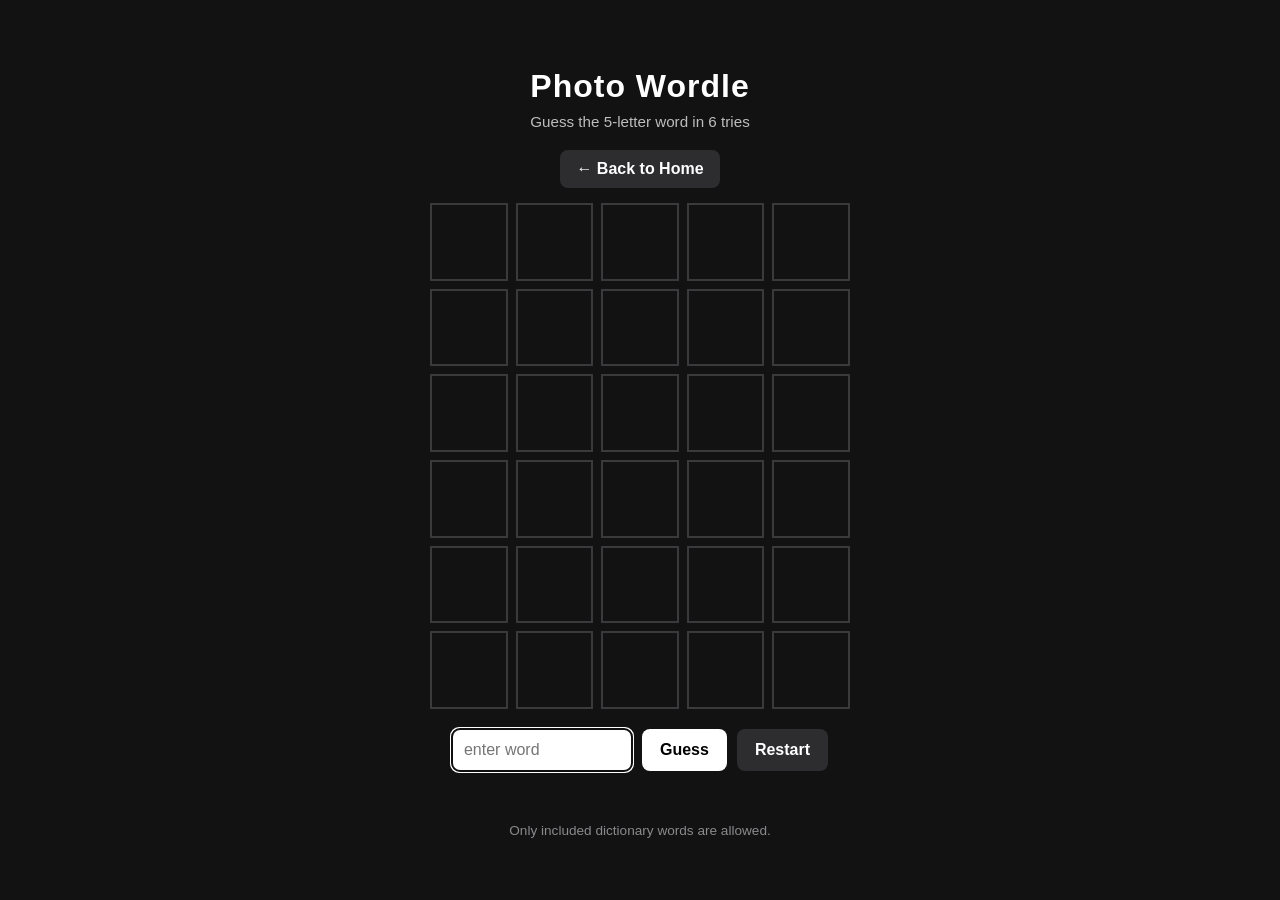
==== wordle.html @ 6b281332 "Add files via upload" ====
<!DOCTYPE html>
<html lang="en">
<head>
  <meta charset="UTF-8" />
  <meta name="viewport" content="width=device-width, initial-scale=1.0" />
  <title>Photo Wordle</title>
  <style>
    * {
      box-sizing: border-box;
    }

    body {
      margin: 0;
      font-family: Arial, sans-serif;
      background-color: #121213;
      color: white;
      min-height: 100vh;
      display: flex;
      justify-content: center;
      align-items: center;
      padding: 20px;
    }

    .game-container {
      width: 100%;
      max-width: 420px;
      text-align: center;
    }

    h1 {
      margin-bottom: 8px;
      font-size: 2rem;
      letter-spacing: 1px;
    }

    .subtitle {
      margin-top: 0;
      margin-bottom: 20px;
      color: #bdbdbd;
      font-size: 0.95rem;
    }

    #board {
      display: grid;
      grid-template-rows: repeat(6, 1fr);
      gap: 8px;
      margin-bottom: 20px;
    }

    .row {
      display: grid;
      grid-template-columns: repeat(5, 1fr);
      gap: 8px;
    }

    .tile {
      width: 100%;
      aspect-ratio: 1 / 1;
      border: 2px solid #3a3a3c;
      display: flex;
      justify-content: center;
      align-items: center;
      font-size: 1.8rem;
      font-weight: bold;
      text-transform: uppercase;
      background-color: #121213;
    }

    .correct {
      background-color: #538d4e;
      border-color: #538d4e;
    }

    .present {
      background-color: #b59f3b;
      border-color: #b59f3b;
    }

    .absent {
      background-color: #3a3a3c;
      border-color: #3a3a3c;
    }

    .controls {
      display: flex;
      gap: 10px;
      justify-content: center;
      margin-bottom: 14px;
      flex-wrap: wrap;
    }

    #guessInput {
      padding: 12px;
      font-size: 1rem;
      width: 180px;
      border: none;
      border-radius: 8px;
      text-transform: lowercase;
    }

    button {
      padding: 12px 18px;
      font-size: 1rem;
      border: none;
      border-radius: 8px;
      cursor: pointer;
      font-weight: bold;
    }

    #guessBtn {
      background-color: white;
      color: black;
    }

    #restartBtn {
      background-color: #2d2d2f;
      color: white;
    }

    #message {
      min-height: 24px;
      font-size: 1rem;
      margin-bottom: 10px;
      color: #d7dadc;
    }

    .small-note {
      color: #8a8a8d;
      font-size: 0.85rem;
      margin-top: 10px;
      line-height: 1.4;
    }

    @media (max-width: 500px) {
      .tile {
        font-size: 1.4rem;
      }

      #guessInput {
        width: 150px;
      }
    }
      .home-btn,
      .home-btn:visited,
      .home-btn:hover,
      .home-btn:active {
        display: inline-block;
        margin-bottom: 15px;
        padding: 10px 16px;
        background-color: #2d2d2f;
        color: white;
        text-decoration: none;
        border-radius: 8px;
        font-weight: bold;
      }

      .home-btn:hover {
        background-color: #444;
      }
  </style>
</head>
<body>
  <div class="game-container">
    <h1>Photo Wordle</h1>
    <p class="subtitle">Guess the 5-letter word in 6 tries</p>
      
    <a href="index.html" class="home-btn">← Back to Home</a>

    <div id="board"></div>

    <div class="controls">
      <input
        type="text"
        id="guessInput"
        maxlength="5"
        placeholder="enter word"
        autocomplete="off"
      />
      <button id="guessBtn">Guess</button>
      <button id="restartBtn">Restart</button>
    </div>

    <p id="message"></p>
    <p class="small-note">Only included dictionary words are allowed.</p>
  </div>

  <script>
    const answer = "photo";
    const maxGuesses = 6;
    const wordLength = 5;

    // Included dictionary list of real 5-letter words.
    // You can add more words here anytime.
    const validWords = [
      "about","above","abuse","actor","acute","admit","adopt","adult","after","again",
      "agent","agree","ahead","alarm","album","alert","alike","alive","allow","alone",
      "along","alter","among","anger","angle","angry","apart","apple","apply","arena",
      "argue","arise","array","aside","asset","audio","audit","avoid","award","aware",
      "badly","baker","bases","basic","beach","began","begin","begun","being","below",
      "bench","billy","birth","black","blame","blind","block","blood","board","boost",
      "booth","bound","brain","brand","bread","break","breed","brief","bring","broad",
      "broke","brown","build","built","buyer","cable","calif","carry","catch","cause",
      "chain","chair","chart","chase","cheap","check","chest","chief","child","china",
      "chose","civil","claim","class","clean","clear","click","clock","close","coach",
      "coast","could","count","court","cover","craft","crash","cream","crime","cross",
      "crowd","crown","curve","cycle","daily","dance","dated","dealt","death","debut",
      "delay","depth","doing","doubt","dozen","draft","drama","drawn","dream","dress",
      "drill","drink","drive","drove","dying","eager","early","earth","eight","elite",
      "empty","enemy","enjoy","enter","entry","equal","error","event","every","exact",
      "exist","extra","faith","false","fault","fiber","field","fifth","fifty","fight",
      "final","first","fixed","flash","fleet","floor","fluid","focus","force","forth",
      "forty","forum","found","frame","frank","fraud","fresh","front","fruit","fully",
      "funny","giant","given","glass","globe","going","grace","grade","grand","grant",
      "grass","great","green","gross","group","grown","guard","guess","guest","guide",
      "happy","heart","heavy","hence","henry","horse","hotel","house","human","ideal",
      "image","index","inner","input","issue","japan","jimmy","joint","jones","judge",
      "known","label","large","laser","later","laugh","layer","learn","lease","least",
      "leave","legal","level","light","limit","links","lives","local","logic","loose",
      "lower","lucky","lunch","lying","magic","major","maker","march","match","maybe",
      "mayor","meant","media","metal","might","minor","minus","mixed","model","money",
      "month","moral","motor","mount","mouse","mouth","movie","music","needs","never",
      "newly","night","noise","north","novel","nurse","occur","ocean","offer","often",
      "order","other","ought","paint","panel","paper","party","peace","peter","phase",
      "phone","photo","piece","pilot","pitch","place","plain","plane","plant","plate",
      "point","pound","power","press","price","pride","prime","print","prior","prize",
      "proof","proud","prove","queen","quick","quiet","quite","radio","raise","range",
      "rapid","ratio","reach","ready","refer","right","rival","river","rough","round",
      "route","royal","rural","scale","scene","scope","score","sense","serve","seven",
      "shall","shape","share","sharp","sheet","shelf","shell","shift","shirt","shock",
      "shoot","short","shown","sight","since","skill","sleep","slide","small","smart",
      "smile","smith","smoke","solid","solve","sorry","sound","south","space","spare",
      "speak","speed","spend","spent","split","spoke","sport","staff","stage","stake",
      "stand","start","state","steam","steel","stick","still","stock","stone","stood",
      "store","storm","story","strip","stuck","study","stuff","style","sugar","suite",
      "super","sweet","table","taken","taste","taxes","teach","teeth","terry","texas",
      "thank","theft","their","theme","there","these","thick","thing","think","third",
      "those","three","throw","tight","times","tired","title","today","topic","total",
      "touch","tough","tower","track","trade","train","treat","trend","trial","tried",
      "tries","truck","truly","trust","truth","twice","under","union","unity","until",
      "upper","upset","urban","usage","usual","valid","value","video","virus","visit",
      "vital","voice","waste","watch","water","wheel","where","which","while","white",
      "whole","whose","woman","women","world","worry","worse","worst","worth","would",
      "wound","write","wrong","wrote","yield","young","youth"
    ];

    const board = document.getElementById("board");
    const guessInput = document.getElementById("guessInput");
    const guessBtn = document.getElementById("guessBtn");
    const restartBtn = document.getElementById("restartBtn");
    const message = document.getElementById("message");

    let currentRow = 0;
    let gameOver = false;

    function createBoard() {
      board.innerHTML = "";

      for (let i = 0; i < maxGuesses; i++) {
        const row = document.createElement("div");
        row.classList.add("row");

        for (let j = 0; j < wordLength; j++) {
          const tile = document.createElement("div");
          tile.classList.add("tile");
          row.appendChild(tile);
        }

        board.appendChild(row);
      }
    }

    function showMessage(text) {
      message.textContent = text;
    }

    function resetGame() {
      currentRow = 0;
      gameOver = false;
      guessInput.value = "";
      guessInput.disabled = false;
      guessBtn.disabled = false;
      showMessage("");
      createBoard();
      guessInput.focus();
    }

    function evaluateGuess(guess) {
      const row = board.children[currentRow];
      const tiles = row.children;

      const answerLetters = answer.split("");
      const guessLetters = guess.split("");
      const tileStates = Array(wordLength).fill("absent");

      // First pass: correct spots
      for (let i = 0; i < wordLength; i++) {
        if (guessLetters[i] === answerLetters[i]) {
          tileStates[i] = "correct";
          answerLetters[i] = null;
          guessLetters[i] = null;
        }
      }

      // Second pass: right letter, wrong spot
      for (let i = 0; i < wordLength; i++) {
        if (guessLetters[i] && answerLetters.includes(guessLetters[i])) {
          tileStates[i] = "present";
          answerLetters[answerLetters.indexOf(guessLetters[i])] = null;
        }
      }

      for (let i = 0; i < wordLength; i++) {
        tiles[i].textContent = guess[i];
        tiles[i].classList.add(tileStates[i]);
      }
    }

    function submitGuess() {
      if (gameOver) return;

      const guess = guessInput.value.toLowerCase().trim();

      if (guess.length !== wordLength) {
        showMessage("Enter a 5-letter word.");
        return;
      }

      if (!/^[a-z]+$/.test(guess)) {
        showMessage("Use letters only.");
        return;
      }

      if (!validWords.includes(guess)) {
        showMessage("That word is not in the dictionary list.");
        return;
      }

      evaluateGuess(guess);

      if (guess === answer) {
        showMessage("You got it!");
        gameOver = true;
        guessInput.disabled = true;
        guessBtn.disabled = true;
        return;
      }

      currentRow++;
      guessInput.value = "";

      if (currentRow >= maxGuesses) {
        showMessage('Game over. The word was "photo".');
        gameOver = true;
        guessInput.disabled = true;
        guessBtn.disabled = true;
      } else {
        showMessage("");
      }
    }

    guessBtn.addEventListener("click", submitGuess);

    restartBtn.addEventListener("click", resetGame);

    guessInput.addEventListener("keydown", function(event) {
      if (event.key === "Enter") {
        submitGuess();
      }
    });

    createBoard();
    guessInput.focus();
  </script>
</body>
</html>
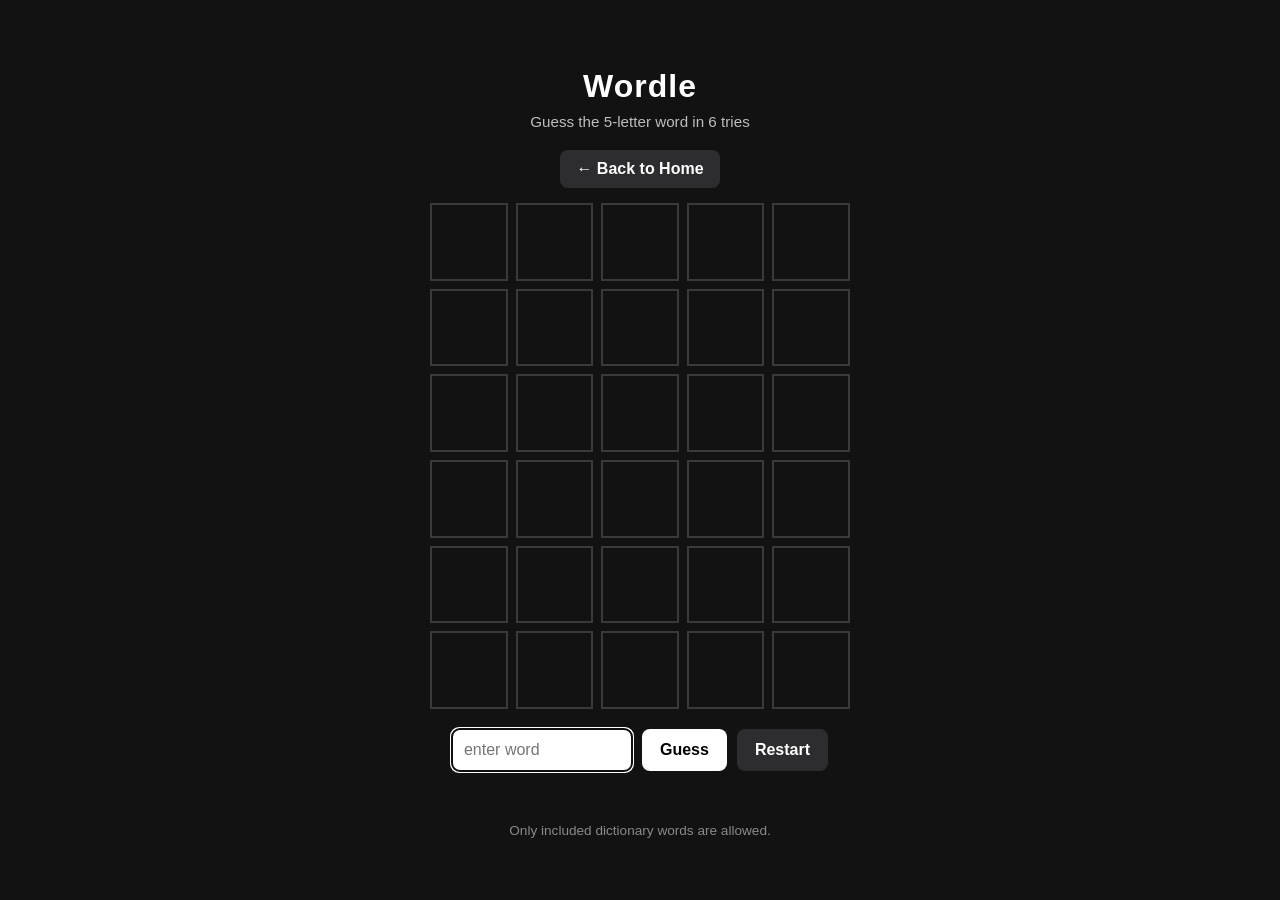
==== commit d7426c3c: "Add files via upload" ====
--- a/wordle.html
+++ b/wordle.html
@@ -3,7 +3,7 @@
 <head>
   <meta charset="UTF-8" />
   <meta name="viewport" content="width=device-width, initial-scale=1.0" />
-  <title>Photo Wordle</title>
+  <title>Wordle</title>
   <style>
     * {
       box-sizing: border-box;
@@ -161,7 +161,7 @@
 </head>
 <body>
   <div class="game-container">
-    <h1>Photo Wordle</h1>
+    <h1>Wordle</h1>
     <p class="subtitle">Guess the 5-letter word in 6 tries</p>
       
     <a href="index.html" class="home-btn">← Back to Home</a>
